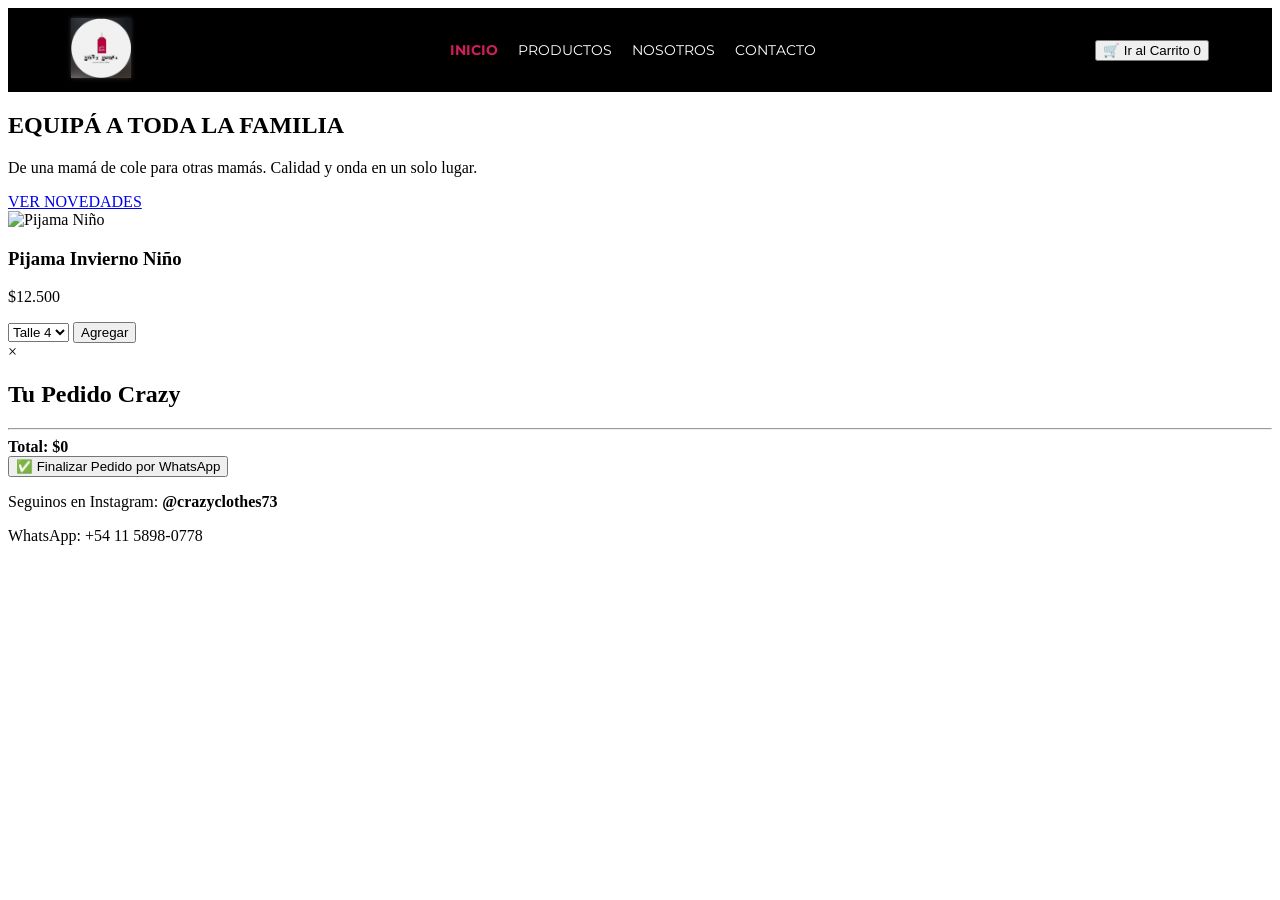
==== index.html @ 7168ccb7 "nada" ====
<!DOCTYPE html>
<html lang="es">
<head>
    <meta charset="UTF-8">
    <meta name="viewport" content="width=device-width, initial-scale=1.0">
    <title>Crazy Clothes | Ropa para todas las edades</title>
    <link rel="stylesheet" href="style.css">
    <link href="https://fonts.googleapis.com/css2?family=Special+Elite&family=Montserrat:wght@400;700&display=swap" rel="stylesheet">
</head>
<body>

    <header class="main-header">
    <div class="logo-container">
        <a href="index.html">
            <img src="img/logo.png" alt="Crazy Clothes Logo" class="nav-logo">
        </a>
    </div>
    <nav>
        <ul>
            <li><a href="#" class="active">Inicio</a></li>
            <li><a href="#productos">Productos</a></li>
            <li><a href="#">Nosotros</a></li>
            <li><a href="#">Contacto</a></li>
        </ul>
    </nav>
    <div class="header-cart">
        <button onclick="abrirCarrito()" class="btn-cart">
            🛒 Ir al Carrito <span id="cart-count">0</span>
        </button>
    </div>
</header>

    <section class="hero">
        <div class="hero-content">
            <h1>EQUIPÁ A TODA LA FAMILIA</h1>
            <p>De una mamá de cole para otras mamás. Calidad y onda en un solo lugar.</p>
            <a href="#productos" class="btn-primary">VER NOVEDADES</a>
        </div>
    </section>

    <section id="productos" class="products-grid">
        <div class="product-card">
            <img src="img/pijama-nino.jpg" alt="Pijama Niño">
            <h3>Pijama Invierno Niño</h3>
            <p class="price">$12.500</p>
            <select id="talle-pijama">
                <option value="4">Talle 4</option>
                <option value="6">Talle 6</option>
                <option value="8">Talle 8</option>
            </select>
            <button onclick="agregarAlCarrito('Pijama Niño', 12500, 'talle-pijama')" class="btn-add">Agregar</button>
        </div>
        </section>

    <div id="cart-modal" class="modal">
        <div class="modal-content">
            <span class="close" onclick="cerrarCarrito()">&times;</span>
            <h2>Tu Pedido Crazy</h2>
            <div id="cart-items">
                </div>
            <hr>
            <div class="cart-total">
                <strong>Total: $<span id="total-price">0</span></strong>
            </div>
            <button onclick="enviarPedidoWhatsApp()" class="btn-whatsapp">
                ✅ Finalizar Pedido por WhatsApp
            </button>
        </div>
    </div>

    <footer>
        <p>Seguinos en Instagram: <strong>@crazyclothes73</strong></p>
        <p>WhatsApp: +54 11 5898-0778</p>
    </footer>

    <script src="script.js"></script>
</body>
</html>
---- style.css ----
:root {
    --magenta-crazy: #D11D5B; /* El color de tu etiqueta roja */
    --negro-rock: #000000;
    --blanco-limpio: #FFFFFF;
    --font-titulos: 'Courier New', Courier, monospace; /* Para emular el estilo del logo */
}

.btn-comprar {
    background-color: var(--magenta-crazy);
    color: white;
    font-weight: bold;
    border-radius: 50px;
    padding: 15px 30px;
    border: none;
    cursor: pointer;
    transition: 0.3s;
}

.btn-comprar:hover {
    transform: scale(1.05);
    box-shadow: 0px 5px 15px rgba(209, 29, 91, 0.4);
}

.main-header {
    background-color: var(--negro-rock);
    display: flex;
    justify-content: space-between;
    align-items: center;
    padding: 10px 5%;
    position: sticky;
    top: 0;
    z-index: 1000;
}

.nav-logo {
    height: 60px; /* Ajustá esto según prefieras el tamaño */
    width: auto;
    filter: drop-shadow(0px 0px 2px rgba(255, 255, 255, 0.2)); /* Le da un toque de relieve */
}

/* Estilo para los links del menú */
.main-header nav ul {
    list-style: none;
    display: flex;
    gap: 20px;
}

.main-header nav ul li a {
    color: var(--blanco-limpio);
    text-decoration: none;
    font-family: 'Montserrat', sans-serif;
    font-size: 14px;
    text-transform: uppercase;
}

.main-header nav ul li a.active {
    color: var(--magenta-crazy);
    font-weight: bold;
}
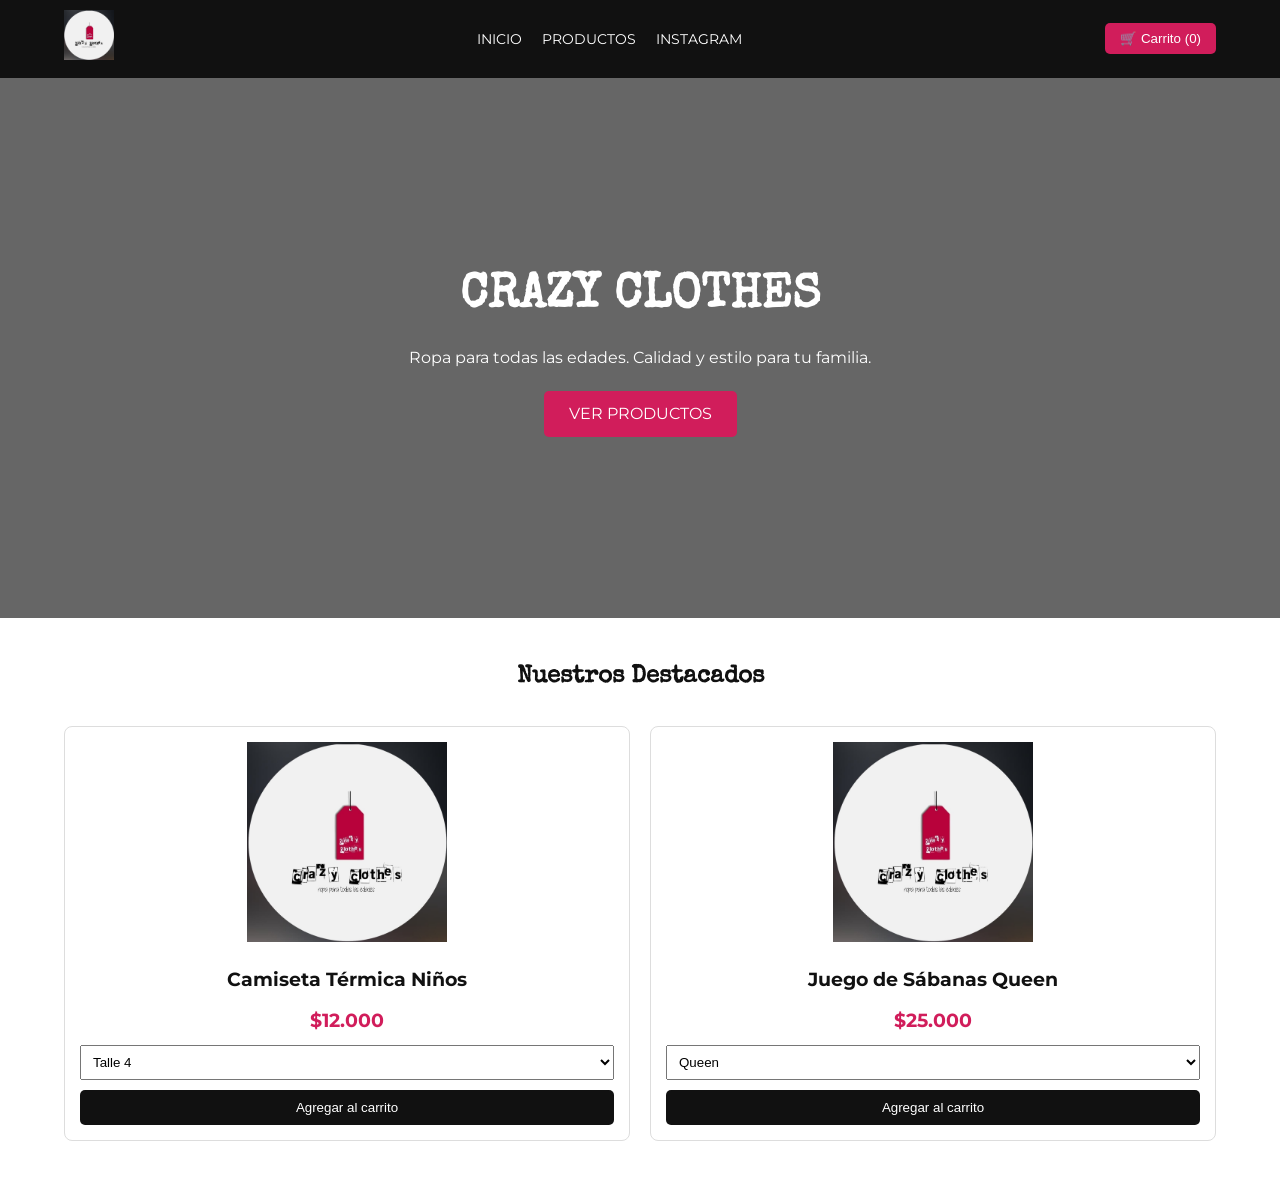
==== commit bbbe3773: "Web completa funcional" ====
--- a/index.html
+++ b/index.html
@@ -3,75 +3,79 @@
 <head>
     <meta charset="UTF-8">
     <meta name="viewport" content="width=device-width, initial-scale=1.0">
-    <title>Crazy Clothes | Ropa para todas las edades</title>
+    <title>Crazy Clothes | Tienda Online</title>
     <link rel="stylesheet" href="style.css">
-    <link href="https://fonts.googleapis.com/css2?family=Special+Elite&family=Montserrat:wght@400;700&display=swap" rel="stylesheet">
+    <link href="https://fonts.googleapis.com/css2?family=Montserrat:wght@400;700&family=Special+Elite&display=swap" rel="stylesheet">
 </head>
 <body>
 
     <header class="main-header">
-    <div class="logo-container">
-        <a href="index.html">
-            <img src="img/logo.png" alt="Crazy Clothes Logo" class="nav-logo">
-        </a>
-    </div>
-    <nav>
-        <ul>
-            <li><a href="#" class="active">Inicio</a></li>
-            <li><a href="#productos">Productos</a></li>
-            <li><a href="#">Nosotros</a></li>
-            <li><a href="#">Contacto</a></li>
-        </ul>
-    </nav>
-    <div class="header-cart">
-        <button onclick="abrirCarrito()" class="btn-cart">
-            🛒 Ir al Carrito <span id="cart-count">0</span>
-        </button>
-    </div>
-</header>
+        <div class="logo-container">
+            <img src="img/logo.png" alt="Crazy Clothes" class="nav-logo">
+        </div>
+        <nav>
+            <ul>
+                <li><a href="#" class="active">Inicio</a></li>
+                <li><a href="#productos">Productos</a></li>
+                <li><a href="https://instagram.com/crazyclothes73" target="_blank">Instagram</a></li>
+            </ul>
+        </nav>
+        <div class="header-cart">
+            <button onclick="abrirCarrito()" class="btn-cart">
+                🛒 Carrito (<span id="cart-count">0</span>)
+            </button>
+        </div>
+    </header>
 
     <section class="hero">
         <div class="hero-content">
-            <h1>EQUIPÁ A TODA LA FAMILIA</h1>
-            <p>De una mamá de cole para otras mamás. Calidad y onda en un solo lugar.</p>
-            <a href="#productos" class="btn-primary">VER NOVEDADES</a>
+            <h1>CRAZY CLOTHES</h1>
+            <p>Ropa para todas las edades. Calidad y estilo para tu familia.</p>
+            <a href="#productos" class="btn-primary">VER PRODUCTOS</a>
         </div>
     </section>
 
-    <section id="productos" class="products-grid">
-        <div class="product-card">
-            <img src="img/pijama-nino.jpg" alt="Pijama Niño">
-            <h3>Pijama Invierno Niño</h3>
-            <p class="price">$12.500</p>
-            <select id="talle-pijama">
-                <option value="4">Talle 4</option>
-                <option value="6">Talle 6</option>
-                <option value="8">Talle 8</option>
-            </select>
-            <button onclick="agregarAlCarrito('Pijama Niño', 12500, 'talle-pijama')" class="btn-add">Agregar</button>
+    <section id="productos" class="container">
+        <h2 class="section-title">Nuestros Destacados</h2>
+        <div class="products-grid">
+            
+            <div class="product-card">
+                <div class="img-container"><img src="img/logo.png" alt="Termica"></div> <h3>Camiseta Térmica Niños</h3>
+                <p class="price">$12.000</p>
+                <select id="talle-termica">
+                    <option value="4">Talle 4</option>
+                    <option value="6">Talle 6</option>
+                    <option value="8">Talle 8</option>
+                    <option value="10">Talle 10</option>
+                </select>
+                <button onclick="agregarAlCarrito('Camiseta Térmica Niños', 12000, 'talle-termica')" class="btn-add">Agregar al carrito</button>
+            </div>
+
+            <div class="product-card">
+                <div class="img-container"><img src="img/logo.png" alt="Sabanas"></div>
+                <h3>Juego de Sábanas Queen</h3>
+                <p class="price">$25.000</p>
+                <select id="talle-sabana">
+                    <option value="Queen">Queen</option>
+                    <option value="1 Plaza">1 Plaza</option>
+                </select>
+                <button onclick="agregarAlCarrito('Juego de Sábanas', 25000, 'talle-sabana')" class="btn-add">Agregar al carrito</button>
+            </div>
+
         </div>
-        </section>
+    </section>
 
     <div id="cart-modal" class="modal">
         <div class="modal-content">
             <span class="close" onclick="cerrarCarrito()">&times;</span>
-            <h2>Tu Pedido Crazy</h2>
-            <div id="cart-items">
-                </div>
-            <hr>
-            <div class="cart-total">
-                <strong>Total: $<span id="total-price">0</span></strong>
+            <h2>Tu Carrito</h2>
+            <div id="cart-items"></div>
+            <div class="cart-footer">
+                <p>Total: <strong>$<span id="total-price">0</span></strong></p>
+                <button onclick="enviarPedidoWhatsApp()" class="btn-whatsapp">Finalizar Pedido por WhatsApp</button>
             </div>
-            <button onclick="enviarPedidoWhatsApp()" class="btn-whatsapp">
-                ✅ Finalizar Pedido por WhatsApp
-            </button>
         </div>
     </div>
-
-    <footer>
-        <p>Seguinos en Instagram: <strong>@crazyclothes73</strong></p>
-        <p>WhatsApp: +54 11 5898-0778</p>
-    </footer>
 
     <script src="script.js"></script>
 </body>
--- a/style.css
+++ b/style.css
@@ -1,59 +1,69 @@
 :root {
-    --magenta-crazy: #D11D5B; /* El color de tu etiqueta roja */
-    --negro-rock: #000000;
-    --blanco-limpio: #FFFFFF;
-    --font-titulos: 'Courier New', Courier, monospace; /* Para emular el estilo del logo */
+    --magenta: #D11D5B; /* Color del logo */
+    --negro: #111111;
+    --blanco: #ffffff;
+    --gris-claro: #f4f4f4;
 }
 
-.btn-comprar {
-    background-color: var(--magenta-crazy);
-    color: white;
-    font-weight: bold;
-    border-radius: 50px;
-    padding: 15px 30px;
-    border: none;
-    cursor: pointer;
-    transition: 0.3s;
+* { margin: 0; padding: 0; box-sizing: border-box; }
+
+body {
+    font-family: 'Montserrat', sans-serif;
+    background-color: var(--blanco);
+    color: var(--negro);
+    line-height: 1.6;
 }
 
-.btn-comprar:hover {
-    transform: scale(1.05);
-    box-shadow: 0px 5px 15px rgba(209, 29, 91, 0.4);
-}
-
+/* Header */
 .main-header {
-    background-color: var(--negro-rock);
+    background-color: var(--negro);
+    padding: 10px 5%;
     display: flex;
     justify-content: space-between;
     align-items: center;
-    padding: 10px 5%;
     position: sticky;
     top: 0;
-    z-index: 1000;
+    z-index: 100;
 }
 
-.nav-logo {
-    height: 60px; /* Ajustá esto según prefieras el tamaño */
-    width: auto;
-    filter: drop-shadow(0px 0px 2px rgba(255, 255, 255, 0.2)); /* Le da un toque de relieve */
+.nav-logo { height: 50px; }
+
+nav ul { display: flex; list-style: none; gap: 20px; }
+
+nav ul li a { color: white; text-decoration: none; font-size: 14px; text-transform: uppercase; }
+
+.btn-cart { background: var(--magenta); color: white; border: none; padding: 8px 15px; border-radius: 5px; cursor: pointer; }
+
+/* Hero */
+.hero {
+    background: linear-gradient(rgba(0,0,0,0.6), rgba(0,0,0,0.6)), url('https://images.unsplash.com/photo-1523381210434-271e8be1f52b?auto=format&fit=crop&w=1000&q=80');
+    background-size: cover;
+    height: 60vh;
+    display: flex;
+    justify-content: center;
+    align-items: center;
+    text-align: center;
+    color: white;
 }
 
-/* Estilo para los links del menú */
-.main-header nav ul {
-    list-style: none;
-    display: flex;
-    gap: 20px;
-}
+.hero h1 { font-family: 'Special Elite', cursive; font-size: 3rem; margin-bottom: 10px; }
 
-.main-header nav ul li a {
-    color: var(--blanco-limpio);
-    text-decoration: none;
-    font-family: 'Montserrat', sans-serif;
-    font-size: 14px;
-    text-transform: uppercase;
-}
+.btn-primary { background: var(--magenta); color: white; padding: 10px 25px; text-decoration: none; border-radius: 5px; margin-top: 20px; display: inline-block; }
 
-.main-header nav ul li a.active {
-    color: var(--magenta-crazy);
-    font-weight: bold;
-}+/* Grid de Productos */
+.container { padding: 40px 5%; }
+.section-title { text-align: center; margin-bottom: 30px; font-family: 'Special Elite', cursive; }
+.products-grid { display: grid; grid-template-columns: repeat(auto-fit, minmax(250px, 1fr)); gap: 20px; }
+
+.product-card { border: 1px solid #ddd; padding: 15px; text-align: center; border-radius: 8px; }
+.img-container img { max-width: 100%; height: 200px; object-fit: contain; margin-bottom: 15px; }
+
+.price { color: var(--magenta); font-weight: bold; font-size: 1.2rem; margin: 10px 0; }
+select { width: 100%; padding: 8px; margin-bottom: 10px; }
+.btn-add { width: 100%; background: var(--negro); color: white; border: none; padding: 10px; cursor: pointer; border-radius: 5px; }
+
+/* Modal Carrito */
+.modal { display: none; position: fixed; z-index: 1000; left: 0; top: 0; width: 100%; height: 100%; background: rgba(0,0,0,0.7); }
+.modal-content { background: white; margin: 10% auto; padding: 20px; width: 90%; max-width: 500px; border-radius: 10px; position: relative; }
+.close { position: absolute; right: 20px; top: 10px; font-size: 28px; cursor: pointer; }
+.btn-whatsapp { background: #25d366; color: white; width: 100%; padding: 15px; border: none; border-radius: 5px; margin-top: 20px; cursor: pointer; font-weight: bold; }
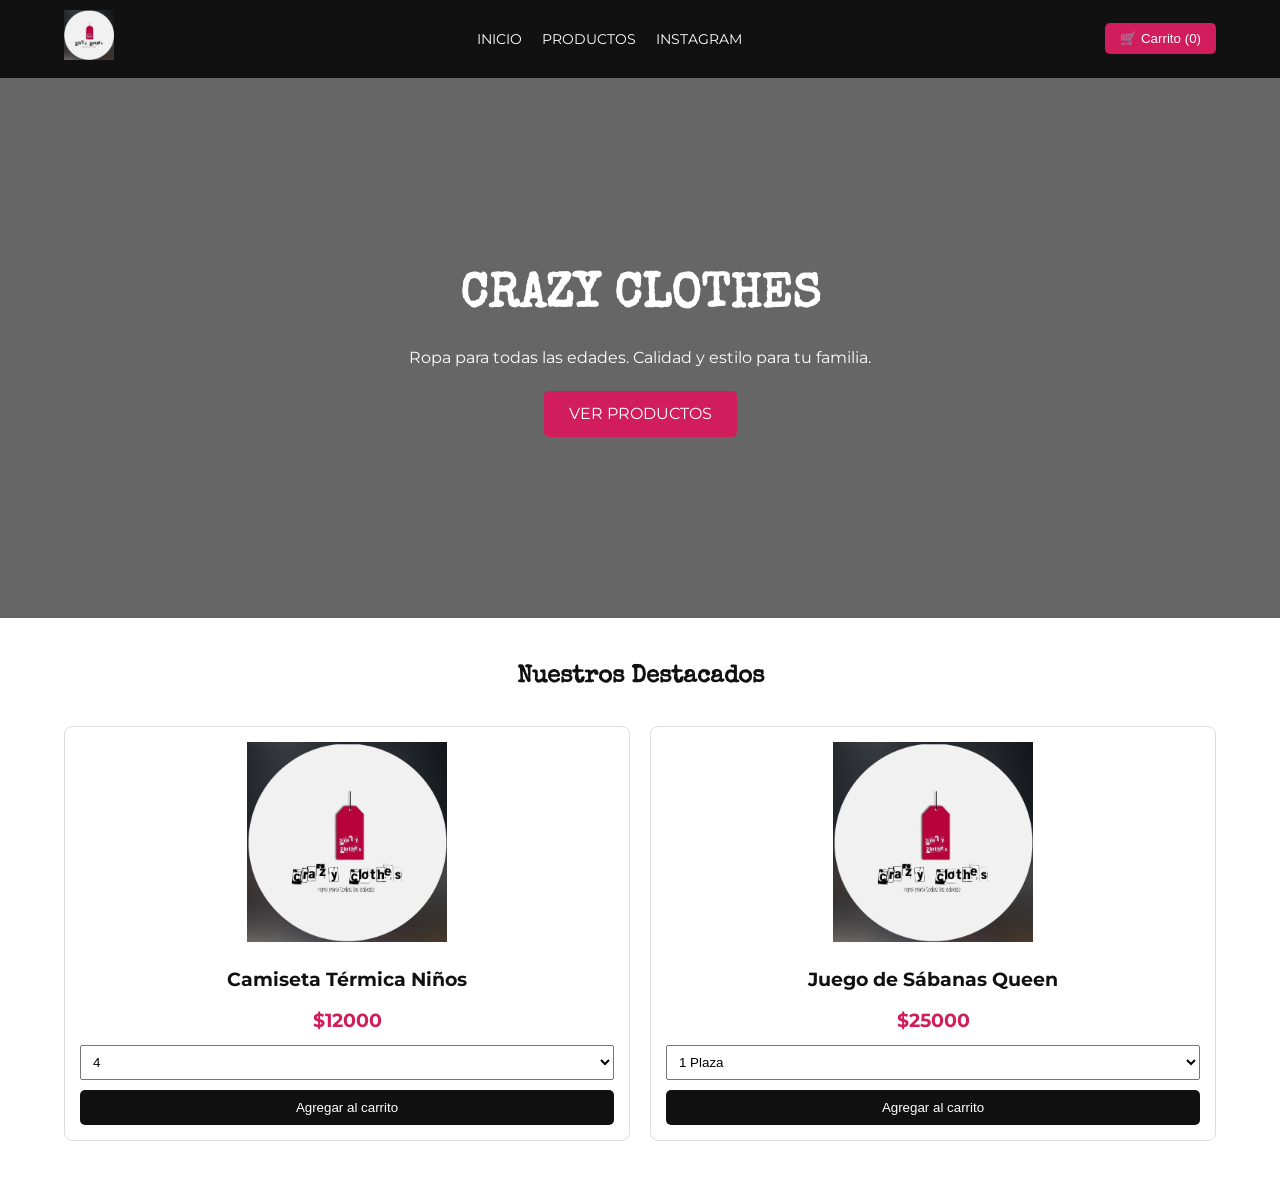
==== commit a1189b48: "Sistema dinamico final" ====
--- a/index.html
+++ b/index.html
@@ -11,11 +11,13 @@
 
     <header class="main-header">
         <div class="logo-container">
-            <img src="img/logo.png" alt="Crazy Clothes" class="nav-logo">
+            <a href="index.html">
+                <img src="img/logo.png" alt="Crazy Clothes" class="nav-logo">
+            </a>
         </div>
         <nav>
             <ul>
-                <li><a href="#" class="active">Inicio</a></li>
+                <li><a href="index.html" class="active">Inicio</a></li>
                 <li><a href="#productos">Productos</a></li>
                 <li><a href="https://instagram.com/crazyclothes73" target="_blank">Instagram</a></li>
             </ul>
@@ -37,46 +39,29 @@
 
     <section id="productos" class="container">
         <h2 class="section-title">Nuestros Destacados</h2>
-        <div class="products-grid">
-            
-            <div class="product-card">
-                <div class="img-container"><img src="img/logo.png" alt="Termica"></div> <h3>Camiseta Térmica Niños</h3>
-                <p class="price">$12.000</p>
-                <select id="talle-termica">
-                    <option value="4">Talle 4</option>
-                    <option value="6">Talle 6</option>
-                    <option value="8">Talle 8</option>
-                    <option value="10">Talle 10</option>
-                </select>
-                <button onclick="agregarAlCarrito('Camiseta Térmica Niños', 12000, 'talle-termica')" class="btn-add">Agregar al carrito</button>
+        
+        <div id="contenedor-productos" class="products-grid">
             </div>
-
-            <div class="product-card">
-                <div class="img-container"><img src="img/logo.png" alt="Sabanas"></div>
-                <h3>Juego de Sábanas Queen</h3>
-                <p class="price">$25.000</p>
-                <select id="talle-sabana">
-                    <option value="Queen">Queen</option>
-                    <option value="1 Plaza">1 Plaza</option>
-                </select>
-                <button onclick="agregarAlCarrito('Juego de Sábanas', 25000, 'talle-sabana')" class="btn-add">Agregar al carrito</button>
-            </div>
-
-        </div>
     </section>
 
     <div id="cart-modal" class="modal">
         <div class="modal-content">
             <span class="close" onclick="cerrarCarrito()">&times;</span>
             <h2>Tu Carrito</h2>
-            <div id="cart-items"></div>
+            <div id="cart-items">
+                </div>
             <div class="cart-footer">
-                <p>Total: <strong>$<span id="total-price">0</span></strong></p>
-                <button onclick="enviarPedidoWhatsApp()" class="btn-whatsapp">Finalizar Pedido por WhatsApp</button>
+                <hr>
+                <p style="margin-top: 15px;">Total: <strong>$<span id="total-price">0</span></strong></p>
+                <button onclick="enviarPedidoWhatsApp()" class="btn-whatsapp">
+                    Finalizar Pedido por WhatsApp
+                </button>
             </div>
         </div>
     </div>
 
+    <div id="notification-container" class="notification"></div>
+
     <script src="script.js"></script>
 </body>
 </html>
--- a/style.css
+++ b/style.css
@@ -66,4 +66,26 @@
 .modal { display: none; position: fixed; z-index: 1000; left: 0; top: 0; width: 100%; height: 100%; background: rgba(0,0,0,0.7); }
 .modal-content { background: white; margin: 10% auto; padding: 20px; width: 90%; max-width: 500px; border-radius: 10px; position: relative; }
 .close { position: absolute; right: 20px; top: 10px; font-size: 28px; cursor: pointer; }
-.btn-whatsapp { background: #25d366; color: white; width: 100%; padding: 15px; border: none; border-radius: 5px; margin-top: 20px; cursor: pointer; font-weight: bold; }+.btn-whatsapp { background: #25d366; color: white; width: 100%; padding: 15px; border: none; border-radius: 5px; margin-top: 20px; cursor: pointer; font-weight: bold; }
+
+/* Estilo de la Notificación Flotante */
+.notification {
+    position: fixed;
+    bottom: 20px;
+    right: 20px;
+    background-color: var(--magenta);
+    color: white;
+    padding: 15px 25px;
+    border-radius: 8px;
+    font-family: 'Montserrat', sans-serif;
+    font-weight: bold;
+    box-shadow: 0px 4px 15px rgba(0,0,0,0.3);
+    display: none; /* Oculta por defecto */
+    z-index: 2000;
+    animation: slideIn 0.5s ease-out;
+}
+
+@keyframes slideIn {
+    from { transform: translateX(100%); opacity: 0; }
+    to { transform: translateX(0); opacity: 1; }
+}
